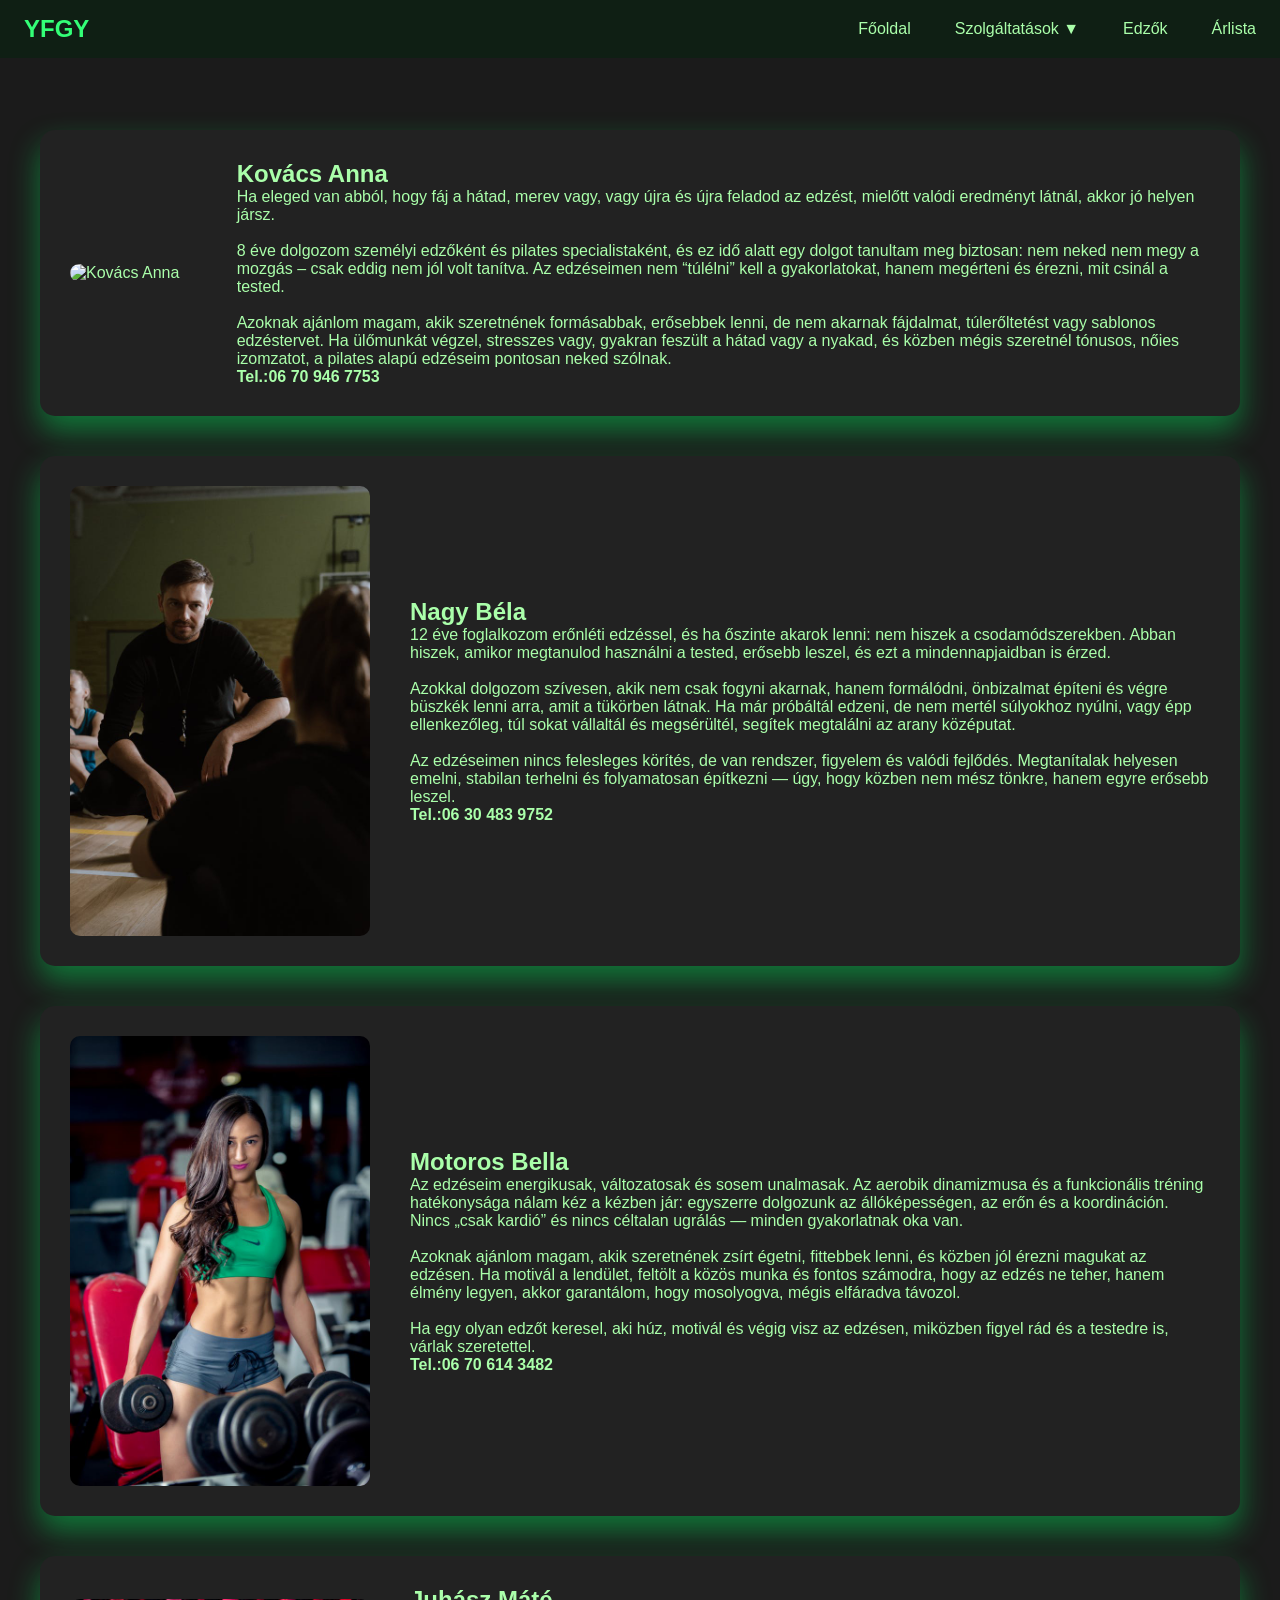
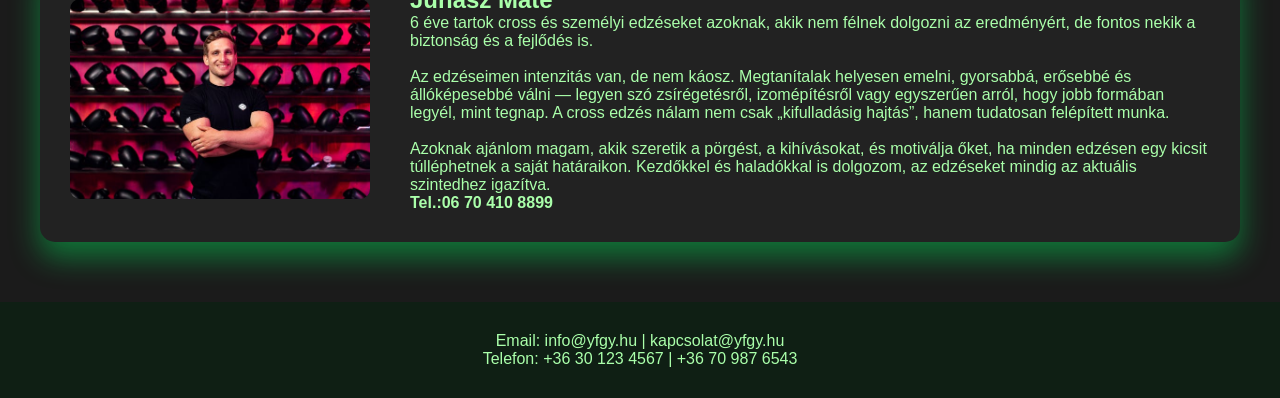
==== edzok.html @ ffc72f40 "page created" ====
<!DOCTYPE html>
<html lang="hu">

<head>
  <meta charset="UTF-8">
  <meta name="viewport" content="width=device-width,
  initial-scale=1.0">
  <title>Edzők – YFGY</title>
  <link rel="stylesheet" href="css/style.css">
  <script defer src="script.js"></script>
</head>

<body>

  <nav>
    <div class="logo">YFGY</div>
    <div class="hamburger" id="hamburger">
      ☰
    </div>

    <ul class="nav-links" id="navLinks">
      <li><a href="index.html">Főoldal</a></li>

      <li class="dropdown">
        <a href="szolgaltatasok.html">Szolgáltatások <span class="arrow">▼</span></a>
        <div class="dropdown-content">
          <a href="szolgaltatasok.html#pilates">Pilates</a>
          <a href="szolgaltatasok.html#aerobik">Aerobik</a>
          <a href="szolgaltatasok.html#szemelyi">Személyi edzés</a>
        </div>
      </li>

      <li><a href="edzok.html">Edzők</a></li>
      <li><a href="arak.html">Árlista</a></li>
    </ul>
  </nav>
  <div class="card trainer">
    <img src="img/Anna.jpg" alt="Kovács Anna">
    <div>
      <h2>Kovács Anna</h2>
      <p>Ha eleged van abból, hogy fáj a hátad, merev vagy, vagy újra és újra feladod az edzést, mielőtt valódi
        eredményt látnál, akkor jó helyen jársz.</p> <br>

      <p>8 éve dolgozom személyi edzőként és pilates specialistaként, és ez idő alatt egy dolgot tanultam meg biztosan:
        nem neked nem megy a mozgás – csak eddig nem jól volt tanítva. Az edzéseimen nem “túlélni” kell a gyakorlatokat,
        hanem megérteni és érezni, mit csinál a tested.</p> <br>

      <p>Azoknak ajánlom magam, akik szeretnének formásabbak, erősebbek lenni, de nem akarnak fájdalmat, túlerőltetést
        vagy sablonos edzéstervet. Ha ülőmunkát végzel, stresszes vagy, gyakran feszült a hátad vagy a nyakad, és közben
        mégis szeretnél tónusos, nőies izomzatot, a pilates alapú edzéseim pontosan neked szólnak.</p>

      <p><b>Tel.:06 70 946 7753</b></p>
    </div>
  </div>

  <div class="card trainer">
    <img src="img/bela.jpg">
    <div>
      <h2>Nagy Béla</h2>
      <p>12 éve foglalkozom erőnléti edzéssel, és ha őszinte akarok lenni: nem hiszek a csodamódszerekben. Abban hiszek,
        amikor megtanulod használni a tested, erősebb leszel, és ezt a mindennapjaidban is érzed.</p> <br>

      <p>Azokkal dolgozom szívesen, akik nem csak fogyni akarnak, hanem formálódni, önbizalmat építeni és végre büszkék
        lenni arra, amit a tükörben látnak. Ha már próbáltál edzeni, de nem mertél súlyokhoz nyúlni, vagy épp
        ellenkezőleg, túl sokat vállaltál és megsérültél, segítek megtalálni az arany középutat. </p> <br>

      <p> Az edzéseimen nincs felesleges körítés, de van rendszer, figyelem és valódi fejlődés. Megtanítalak helyesen
        emelni, stabilan terhelni és folyamatosan építkezni — úgy, hogy közben nem mész tönkre, hanem egyre erősebb
        leszel.</p>

      <p><b>Tel.:06 30 483 9752</b></p>
    </div>
  </div>

  <div class="card trainer">
    <img src="img/bella.jpg">
    <div>
      <h2>Motoros Bella</h2>
      <p>Az edzéseim energikusak, változatosak és sosem unalmasak. Az aerobik dinamizmusa és a funkcionális tréning
        hatékonysága nálam kéz a kézben jár: egyszerre dolgozunk az állóképességen, az erőn és a koordináción. Nincs
        „csak kardió” és nincs céltalan ugrálás — minden gyakorlatnak oka van.</p> <br>

      <p>Azoknak ajánlom magam, akik szeretnének zsírt égetni, fittebbek lenni, és közben jól érezni magukat az edzésen.
        Ha motivál a lendület, feltölt a közös munka és fontos számodra, hogy az edzés ne teher, hanem élmény legyen,
        akkor garantálom, hogy mosolyogva, mégis elfáradva távozol. </p> <br>

      <p>Ha egy olyan edzőt keresel, aki húz, motivál és végig visz az edzésen, miközben figyel rád és a testedre is,
        várlak szeretettel.</p>
      <p><b>Tel.:06 70 614 3482</b></p>
    </div>
  </div>

  <div class="card trainer">
    <img src="img/mate.jpg">
    <div>
      <h2>Juhász Máté</h2>
      <p>6 éve tartok cross és személyi edzéseket azoknak, akik nem félnek dolgozni az eredményért, de fontos nekik a
        biztonság és a fejlődés is. </p> <br>

      <p>Az edzéseimen intenzitás van, de nem káosz. Megtanítalak helyesen emelni, gyorsabbá, erősebbé és állóképesebbé
        válni — legyen szó zsírégetésről, izomépítésről vagy egyszerűen arról, hogy jobb formában legyél, mint tegnap. A
        cross edzés nálam nem csak „kifulladásig hajtás”, hanem tudatosan felépített munka. </p> <br>

      <p>Azoknak ajánlom magam, akik szeretik a pörgést, a kihívásokat, és motiválja őket, ha minden edzésen egy kicsit
        túlléphetnek a saját határaikon. Kezdőkkel és haladókkal is dolgozom, az edzéseket mindig az aktuális szintedhez
        igazítva.</p>
      <p><b>Tel.:06 70 410 8899</b></p>
    </div>
  </div>

  <footer>
    <p>Email: info@yfgy.hu | kapcsolat@yfgy.hu</p>
    <p>Telefon: +36 30 123 4567 | +36 70 987 6543</p>
  </footer>

</body>

</html>
---- css/style.css ----
* {
  margin: 0;
  padding: 0;
  box-sizing: border-box;
  font-family: 'Segoe UI', sans-serif;
}

p,
h1,
h2,
span,
div {
  word-wrap: break-word;
  overflow-wrap: break-word;
}

.wrapper {
  display: flex;
  gap: 16px;
}

body {
  background: #1b1b1b;
  color: #aaffaa;
  padding-top: 90px;
}

/* NAVBAR */
nav {
  position: fixed;
  top: 0;
  width: 100%;
  background: #0f1f14;
  display: flex;
  justify-content: space-between;
  align-items: center;
  padding: 15px 24px;
  z-index: 1000;
}

.nav-links {
  display: flex;
  gap: 24px;
  list-style: none;
}

.hamburger {
  display: none;
  font-size: 28px;
  cursor: pointer;
}

nav .logo {
  color: #33ff77;
  font-size: 24px;
  font-weight: bold;
}

nav ul {
  display: flex;
  list-style: none;
}

nav ul li {
  margin-left: 20px;
  position: relative;
}

nav a {
  color: #aaffaa;
  text-decoration: none;
  font-weight: 500;
}

nav a:hover {
  color: #33ff77;
}

.arak {
  text-align: center;
  text-decoration: underline;
}

/* DROPDOWN */

.dropdown-content {
  display: none;
  flex-direction: column;
  gap: 0;
  padding-left: 16px;
  background: #0f1f14;
}

.dropdown-content a {
  display: block;
  padding: 10px 16px;
  color: #0ff153;
  text-decoration: none;
}

@media (min-width: 769px) {
  .dropdown-content {
    position: absolute;
    top: 40px;
    left: 0;
    width: 200px;
  }

  .dropdown:hover .dropdown-content {
    display: block;
  }
}

.dropdown-content.active {
  display: flex;
  flex-direction: column;
}

button.prev,
button.next {
  position: absolute;
  top: 50%;
  transform: translateY(-50%);
  background: rgba(0, 0, 0, 0.5);
  color: white;
  border: none;
  padding: 15px;
  cursor: pointer;
}

.prev {
  left: 10px;
}

.next {
  right: 10px;
}

/* GÖRGESS LE */

.scroll-down {
  position: fixed;
  right: 25px;
  bottom: 25px;
  background-color: #0ff153;
  color: #0f1f14;
  padding: 12px 18px;
  border-radius: 30px;
  cursor: pointer;
  font-weight: bold;
  z-index: 9999;
  transition: 0.3s;
}

#scroll-down {
  transform: scale(1.1);
}

/* CARD */
.card {
  background: #222;
  padding: 30px;
  margin: 40px auto;
  width: 100%;
  max-width: 1200px;
  border-radius: 15px;
  box-shadow: 0 15px 30px rgba(0, 255, 100, 0.4);
}

/* HERO */

.hero {
  min-height: 100vh;
  display: flex;
  flex-direction: column;
  align-items: center;
  justify-content: flex-start;
  gap: 24px;
  text-align: center;
  padding-top: 40px;
}

.hero .card {
  position: relative;
  z-index: 2;
  margin: 0 auto;
  width: 100%;
  max-width: 900px;
  background: rgba(20, 20, 20, 0.85);
}

/* SLIDER */
.slider {
  width: 100%;
  max-width: 1200px;
  margin: 0 auto;
  position: relative;
  overflow: hidden;
  border-radius: 15px;
}

.slides {
  position: relative;
  height: 320px;
}

.slides .slide {
  position: absolute;
  inset: 0;
  width: 100%;
  height: 100%;
  object-fit: cover;
  opacity: 0;
  transition: opacity 500ms ease;
}

.slides .slide.active {
  opacity: 1;
}

/* EDZŐK */

.trainer {
  display: flex;
  align-items: center;
  justify-content: space-between;
  gap: 40px;
}

.trainer img {
  width: 300px;
  border-radius: 10px;
}

@media (max-width: 768px) {

  .card {
    width: 100%;
  }

  .hamburger {
    display: block;
  }

  .nav-links {
    position: absolute;
    top: 70px;
    right: 0;
    background-color: #0f1f14;
    width: 100%;
    flex-direction: column;
    align-items: center;
    gap: 16px;
    padding: 20px 0;
    display: none;
  }

  .nav-links.active {
    display: flex;
  }

  .trainer {
    flex-direction: column;
    align-items: center;
    text-align: center;
  }

  .trainer img {
    width: 100%;
    max-width: 320px;
  }

}

footer {
  background: #0f1f14;
  padding: 30px;
  text-align: center;
  margin-top: 60px;
}

html,
body {
  max-width: 100%;
  overflow-x: hidden;
}
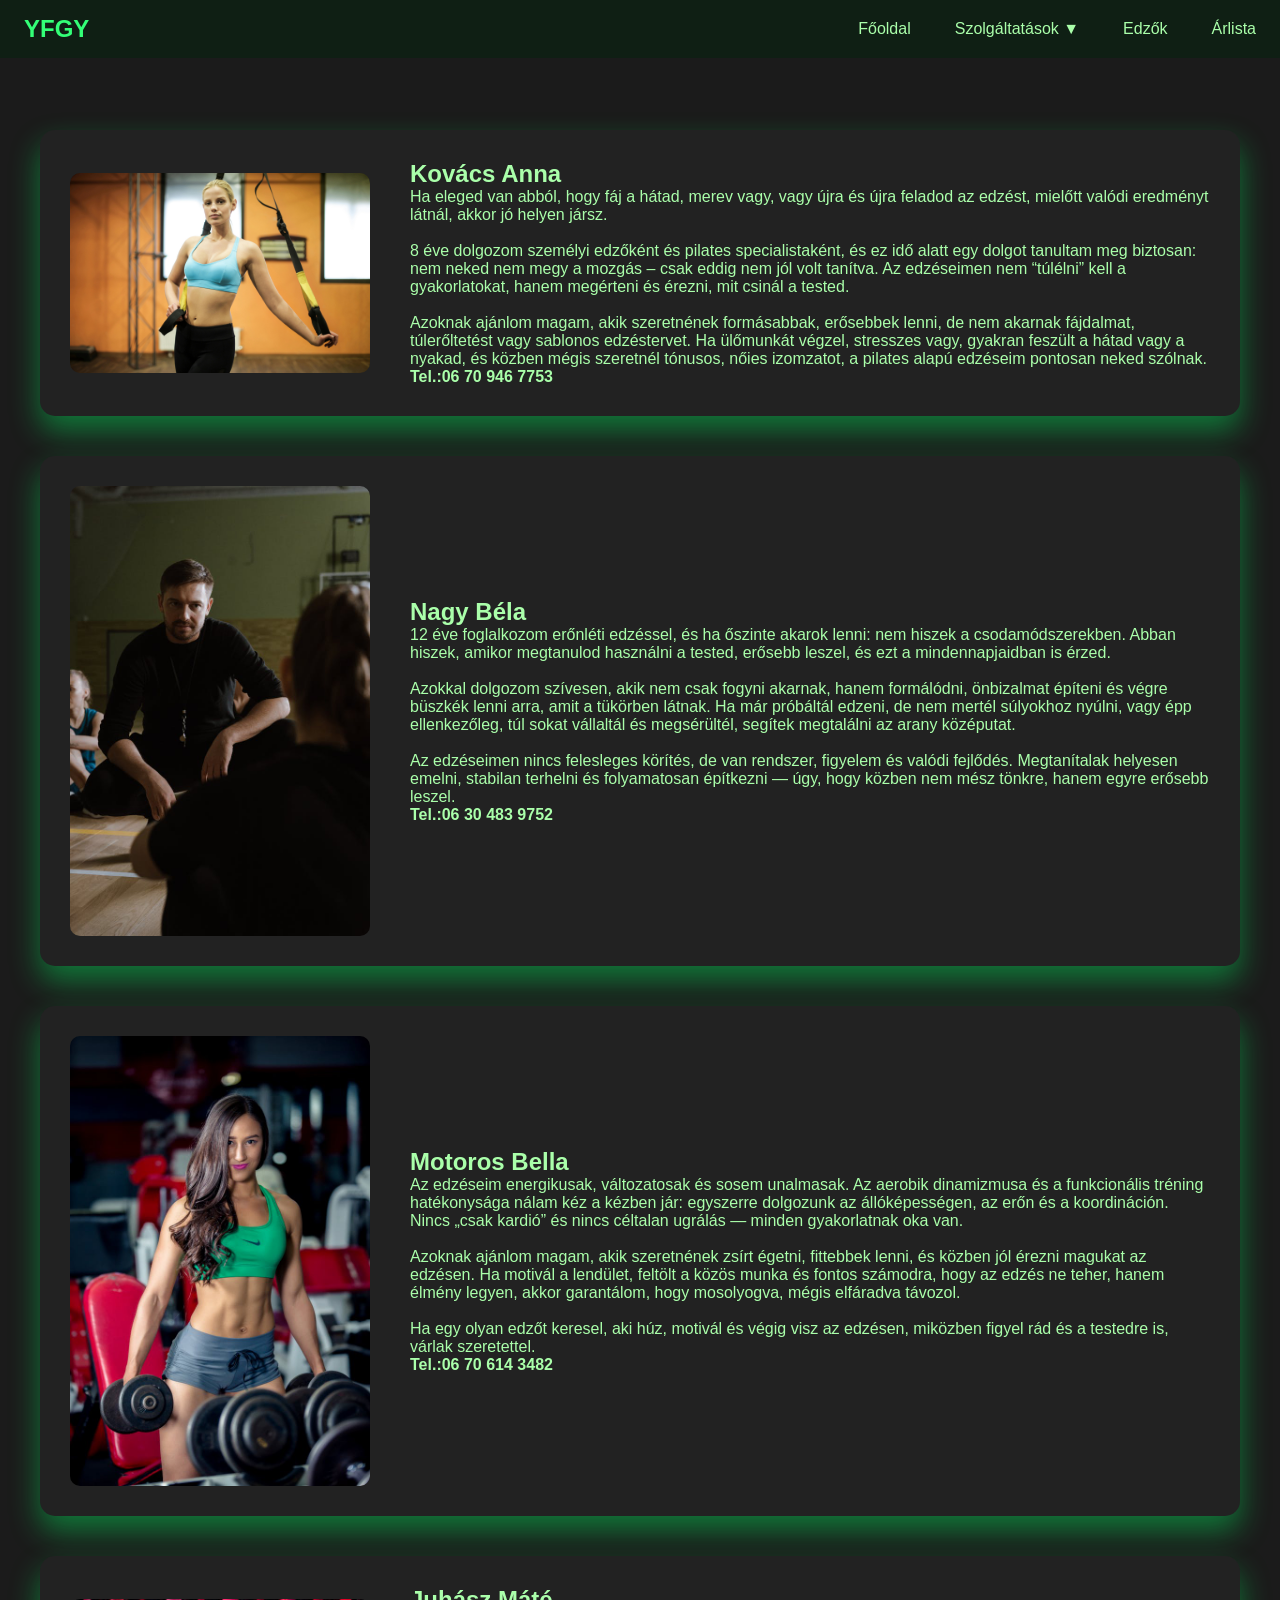
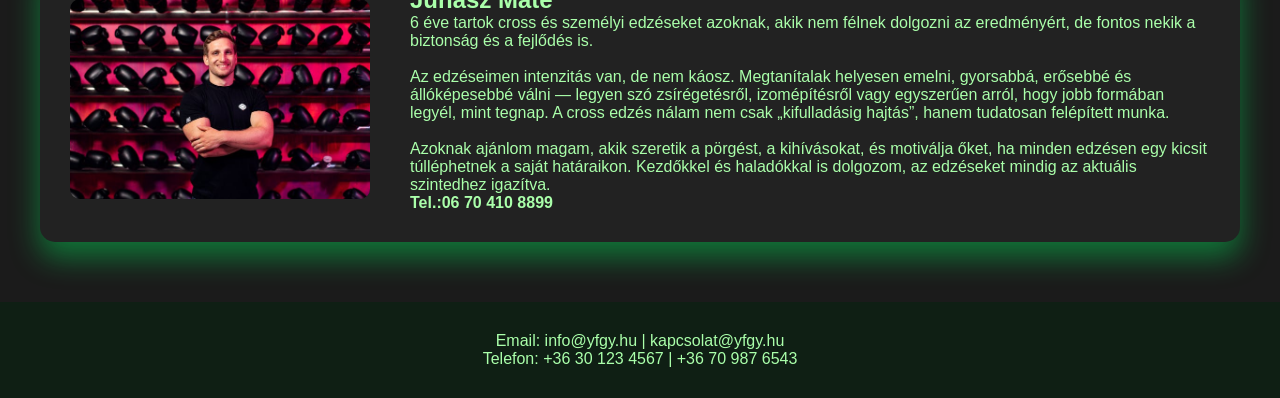
==== commit c1bc17a1: "name change" ====
--- a/edzok.html
+++ b/edzok.html
@@ -35,7 +35,7 @@
     </ul>
   </nav>
   <div class="card trainer">
-    <img src="img/Anna.jpg" alt="Kovács Anna">
+    <img src="img/anna.jpg" alt="Kovács Anna">
     <div>
       <h2>Kovács Anna</h2>
       <p>Ha eleged van abból, hogy fáj a hátad, merev vagy, vagy újra és újra feladod az edzést, mielőtt valódi
